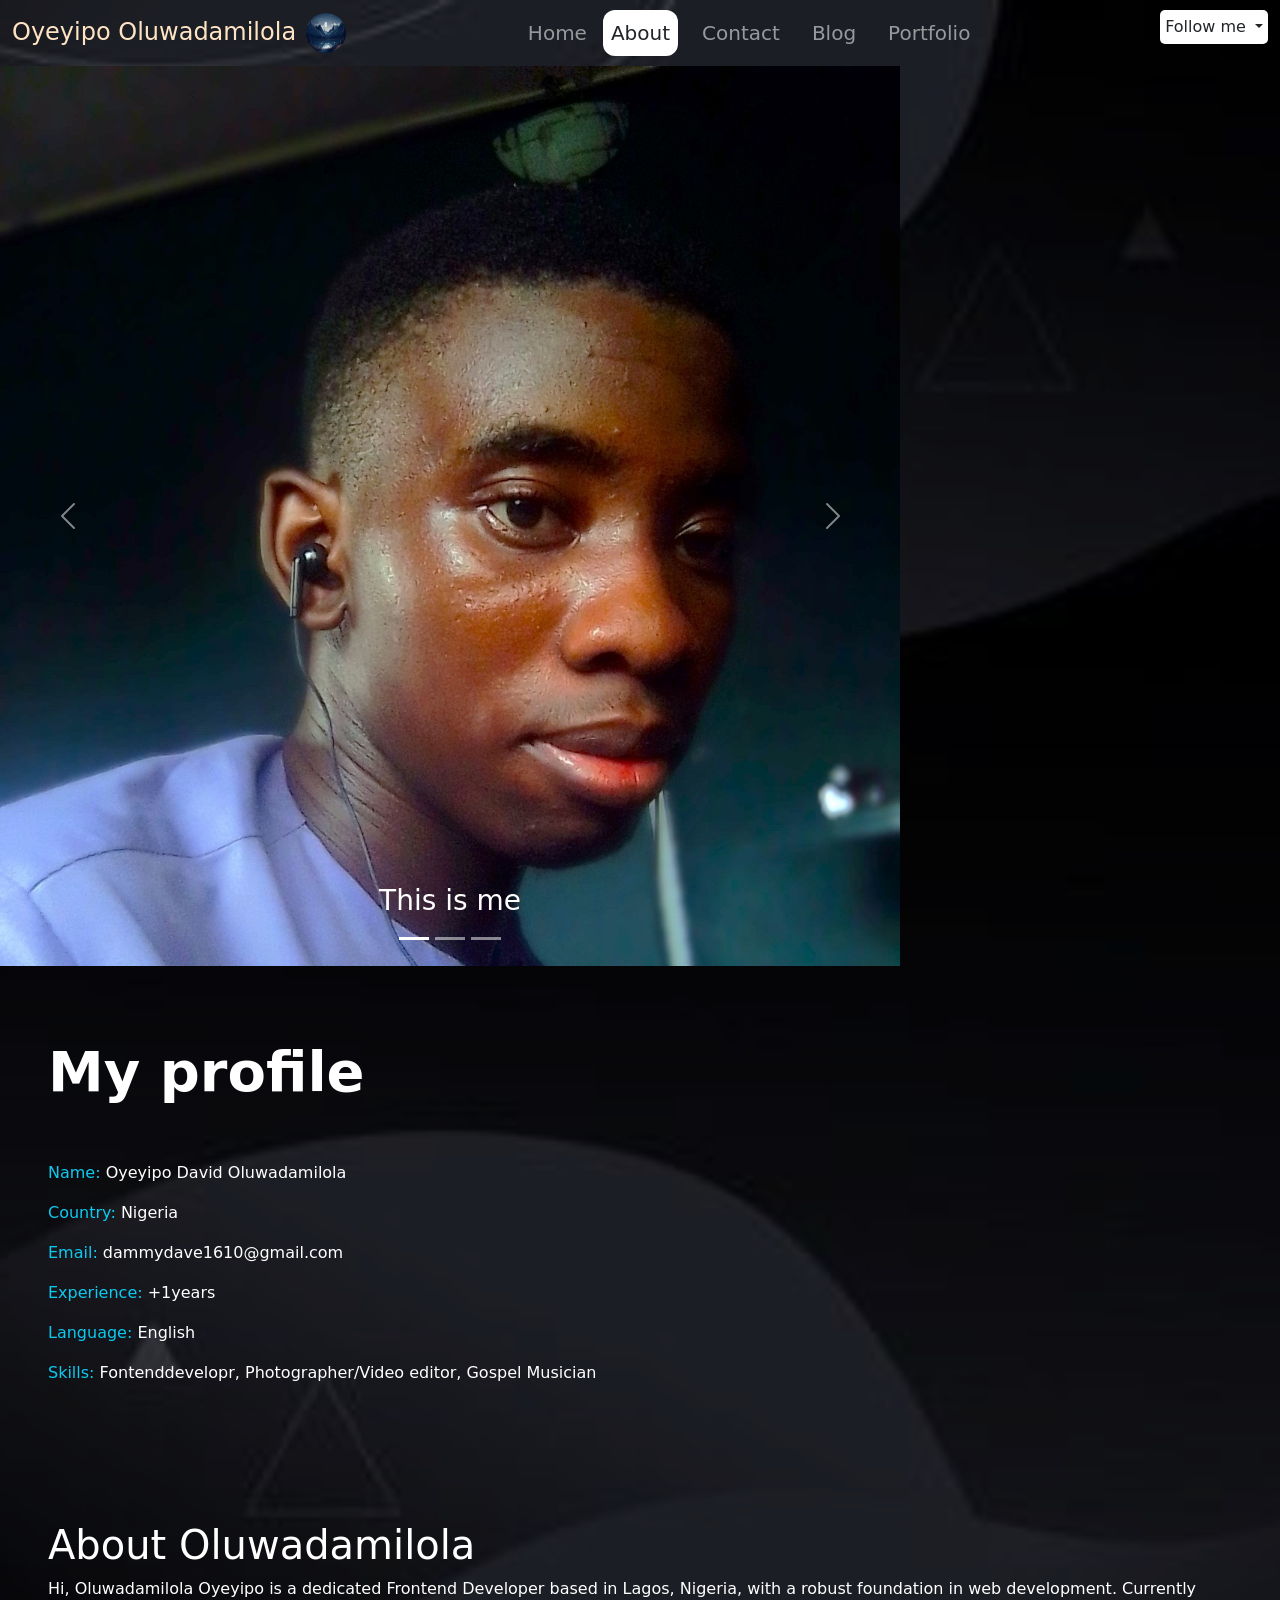
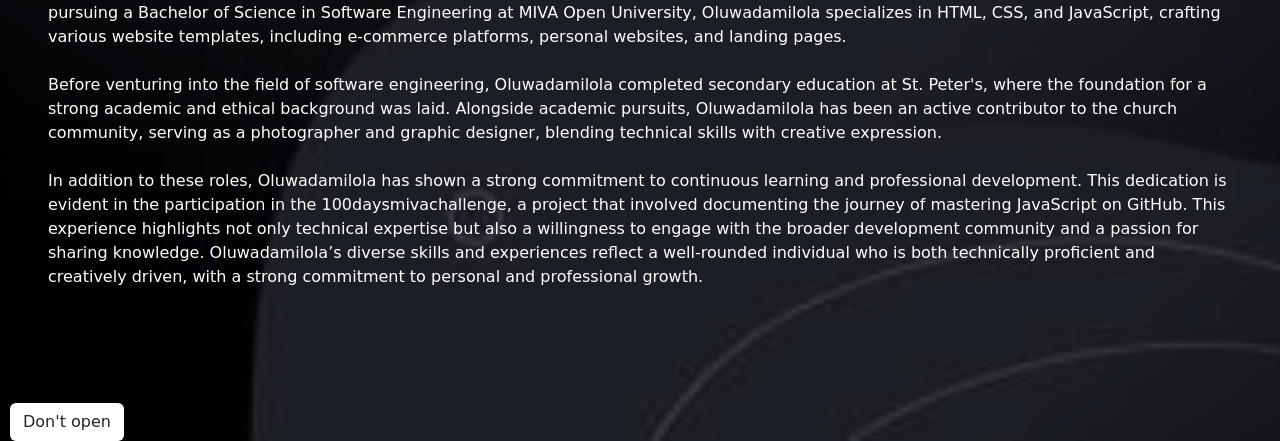
==== Abouts.html @ 4ee7ca97 "my website" ====
<!DOCTYPE html>
<html lang="en">
<head>
  <meta charset="UTF-8">
  <meta name="viewport" content="width=device-width, initial-scale=1.0">
  <title>About us</title>
  <link href="https://cdn.jsdelivr.net/npm/bootstrap@5.3.3/dist/css/bootstrap.min.css" rel="stylesheet">
  <link href="https://unpkg.com/aos@2.3.1/dist/aos.css" rel="stylesheet">
  <link rel="stylesheet" href="main.css">
</head>
<body class="About">

  <header>
    <!-- Navbar -->
    <nav class="navbar navbar-expand-lg navbar-dark bg-transparent">
      <div class="container-fluid">
        <!-- Logo -->
        <a class="navbar-brand fs-4" id="WO" style="color: bisque;" href="https://www.linkedin.com/in/damilola-oyeyipo-b483ba2ab/?lipi=urn%3Ali%3Apage%3Ad_flagship3_feed%3BelVd6LdhQ8W%2Fl%2FoCg8oj%2Bw%3D%3D">Oyeyipo Oluwadamilola<img src="./image/back_ground.jpeg" style="margin-left: 10px;" class="rounded-circle " height="40" width="40px">
          <!-- Toggle Btn --> </a>
        
        <button class="navbar-toggler shadow-none border-0" type="button" data-bs-toggle="offcanvas" data-bs-target="#offcanvasNavbar" aria-controls="offcanvasNavbar" aria-label="Toggle navigation">
          <span class="navbar-toggler-icon"></span>
        </button>
        <!-- SideBar -->
       
        <div class="offcanvas offcanvas-start" tabindex="-1" id="offcanvasNavbar" aria-labelledby="offcanvasNavbarLabel">
           <!-- Sidebar Header -->
          <div class="offcanvas-header text-white border-bottom">
            <h5 class="offcanvas-title" id="offcanvasNavbarLabel">Oyeyipo Oluwadamilola <br> <img src="./image/dami4.jpg" style=" background-position: center;" class="rounded-circle " height="40" width="40px"></h5>
            <button type="button" class="btn-close" data-bs-dismiss="offcanvas" aria-label="Close"></button>
          </div>
          <!-- Sidebar Body -->
          <div class="offcanvas-body d-flex flex-column flex-lg-row">
            <ul class="navbar-nav justify-content-center align-item-center fs-5 flex-grow-1 pe-3">
              <li class="nav-item">
                <a class="nav-link" aria-current="page" href="./Home.html"><i class="fa-solid fa-house"></i>  Home</a>
              </li>
              <li class="nav-item mx-2">
                <a class="nav-link active bg-white text-dark" style="border-radius: 12px;" href="./Abouts.html"> About</a>
              </li>
              <li class="nav-item mx-2">
                <a class="nav-link" href="contact.html">Contact</a>
              </li>
              <li class="nav-item mx-2">
                <a class="nav-link" href="./information.html">Blog</a>
              </li>
              <li class="nav-item mx-2">
                <a class="nav-link" href="./Portifolio.html">Portfolio</a>
              </li>
            </ul>
            <div class="nav-item dropdown text-dark" >
              <a class="Dn nav-link dropdown-toggle"   id="Db" href="#" role="button" data-bs-toggle="dropdown" aria-expanded="false">
                Follow me
              </a>
              <ul class="dropdown-menu" id="list">
                <li><a class="dropdown-item" href="https://www.facebook.com/profile.php?id=100080256798825"><i class="fa-brands fa-facebook"></i></a></li>
                <li><a class="dropdown-item" href="https://x.com/home?utm_source=homescreen&utm_medium=shortcut"><i class="fa-brands fa-x-twitter"></i></a></li>
                <li><a class="dropdown-item" href="t://github.com/Damixl213"><i class="fa-brands fa-github"></i></a></li>
                <li><a class="dropdown-item" href="https://www.youtube.com/@herothegamer8298"><i class="fa-brands fa-youtube"></i></a></li>
                <li>
                  <hr class="dropdown-divider">
                </li>
                <li><a class="dropdown-item" href="https://dev.to/damilola_oyeyipo_1348716f"><i class="fa-brands fa-dev"></i></a></li>
                <li><a class="dropdown-item" href="https://www.tiktok.com/@damilola14729"><i class="fa-brands fa-tiktok"></i></a></li>
              </ul>
            </div>
          </div>
        </div>
        </div>
    </nav>
    </header> 


  <section class="fo">
    <!-- Carousel -->
    <div id="demo" class="carousel slide" data-bs-ride="carousel" style="height: 100vh; width: 100vh; ">
    
      <!-- Indicators/dots -->
      <div class="carousel-indicators">
        <button type="button" data-bs-target="#demo" data-bs-slide-to="0" class="active"></button>
        <button type="button" data-bs-target="#demo" data-bs-slide-to="1"></button>
        <button type="button" data-bs-target="#demo" data-bs-slide-to="2"></button>
      </div>
      
      <!-- The slideshow/carousel -->
      <div class="carousel-inner">
        <div class="carousel-item active" style="height: 100vh; width: 100vh;">
          <img src="./image/dami4.jpg" alt="Me" class="d-block" style="width:100vh">
          <div class="carousel-caption">
            <h3>This is me</h3> 
          </div>
        </div>
        <div class="carousel-item"   style="height: 100vh; width: 100vh;">
          <img src="./image/miva.jpg" alt="Chicago" class="d-block" style="width:100%">
          <div class="carousel-caption text-info">
            <h3>Miva hangout 🥳</h3>
            <p>We had such a great time in Miva hangout</p> 
          </div> 
        </div>
        <div class="carousel-item " style="height:100vh; width: 100vh;" >
          <img src="./image/WIN_20240826_17_36_14_Pro.jpg" alt="New York" class="d-block" style="width:100%">
          <div class="carousel-caption">
            <h3>Studying Full-stack </h3>
            <p>Am currently studying Full-stack</p>
          </div>  
        </div>
      </div>
      
      <!-- Left and right controls/icons -->
      <button class="carousel-control-prev" type="button" data-bs-target="#demo" data-bs-slide="prev">
        <span class="carousel-control-prev-icon"></span>
      </button>
      <button class="carousel-control-next" type="button" data-bs-target="#demo" data-bs-slide="next">
        <span class="carousel-control-next-icon"></span>
      </button>
    </div>
    
    <div class="container-fluid mt-3 mt-4 p-5 bg-muted text-white"  data-aos="fade-right">
      <h3 class="display-4" style="font-weight: bold;" >My profile </h3>
     <br>
     <br>
      <p><span class="text-info">Name:</span>  Oyeyipo David Oluwadamilola</p> 
      <p><span class=" text-info">Country:</span> Nigeria</p> 
      <p><span class="text-info">Email:</span> dammydave1610@gmail.com</p> 
      <p><span class=" text-info">Experience:</span> +1years</p> 
      <p><span class=" text-info">Language:</span> English</p> 
      <p><span class=" text-info">Skills:</span> Fontenddevelopr, Photographer/Video editor, Gospel Musician </p> 

    </div>
    </section>
<section>
  <div class="mt-4 p-5  text-white rounded" style="border: white;" data-aos="zoom-in-left">
    <h1>About Oluwadamilola</h1>
    <p>Hi, Oluwadamilola Oyeyipo is a dedicated Frontend Developer based in Lagos, Nigeria, with a robust foundation in web development. Currently pursuing a Bachelor of Science in Software Engineering at MIVA Open University, Oluwadamilola specializes in HTML, CSS, and JavaScript, crafting various website templates, including e-commerce platforms, personal websites, and landing pages. <br> <br>

      Before venturing into the field of software engineering, Oluwadamilola completed secondary education at St. Peter's, where the foundation for a strong academic and ethical background was laid. Alongside academic pursuits, Oluwadamilola has been an active contributor to the church community, serving as a photographer and graphic designer, blending technical skills with creative expression. <br> <br>
      
      In addition to these roles, Oluwadamilola has shown a strong commitment to continuous learning and professional development. This dedication is evident in the participation in the 100daysmivachallenge, a project that involved documenting the journey of mastering JavaScript on GitHub. This experience highlights not only technical expertise but also a willingness to engage with the broader development community and a passion for sharing knowledge.
      
      Oluwadamilola’s diverse skills and experiences reflect a well-rounded individual who is both technically proficient and creatively driven, with a strong commitment to personal and professional growth.</p>
  </div>
</section>
    <footer>
      <div>
        <!-- Button to Open the Modal -->
<button type="button" class="btn" id="ice-cream" data-bs-toggle="modal" data-bs-target="#myModal">
  Don't open
</button>


<!-- The Modal -->
<div class="modal" id="myModal">
  <div class="modal-dialog">
    <div class="modal-content">

      <!-- Modal Header -->
      <div class="modal-header">
        <h4 class="modal-title">Hey?!,Now that you have open me</h4>
        <button type="button" class="btn-close" data-bs-dismiss="modal"></button>
      </div>

      <!-- Modal body -->
      <div class="modal-body">
        Come and buy me ice-cream am tired😥<br><br>
      <span class="text-info">My account Number :</span> 09020567225 <span style="color: rgb(154, 46, 255);">Palmpay</span>

      </div>

      <!-- Modal footer -->
      <div class="modal-footer">
        <P class="badge text-info" >Make sure You follow me  🙂</P>
        <button type="button" class="btn btn-danger" data-bs-dismiss="modal">Close</button>
      </div>

    </div>
  </div>
</div>
      </div>
    </footer>
    <script src="https://unpkg.com/aos@2.3.1/dist/aos.js"></script>
    <script>
      AOS.init();
    </script>
    <script src="https://cdn.jsdelivr.net/npm/bootstrap@5.3.3/dist/js/bootstrap.bundle.min.js"></script>
</body>
</html>
---- main.css ----
body{
  background: url(./image/Dark\ Desert.jpeg) rgba(0,0,0,0.3) ;
  background-blend-mode: multiply;
  background-position: center;
  background-size:cover ;
  background-repeat:no-repeat ;
}
#Db{
  background-color: 
  white; border-radius:
   5px; padding: 
   5px;
}

#list a:hover{
  transition: ease 0.8s;
  background-color: black;
  color: aliceblue;
}

#Db:hover {
 background-color:  rgb(0, 0, 0);
 color:white;
}
#df a{
  text-decoration: none;
}
#df i:hover {
  text-decoration: none;
  padding-right: 10px;
}

/* About us */
.About{
  background: url(./image/About.jpeg) rgba(0,0,0,0.3) ;
  background-blend-mode: multiply;
  background-position:center;
  background-size:cover;
  background-repeat:no-repeat ;
}
.fo{
  margin-bottom:12px ;
  border:slategrey;
  border-radius: 12px;
}
#ice-cream{
  margin-top: 50px;
  margin-left: 10px;
  background-color: white;
  text-align: center;
  
}
/* Contact me */

#accordion{
  margin-top: 200px;
}


@media(max-width: 991px){
  #offcanvasNavbar{

   background-color: rgb(255,255,255,0.13);
   backdrop-filter: blur(10px);
    }

}
#sos{
  padding-right: 10px;
}
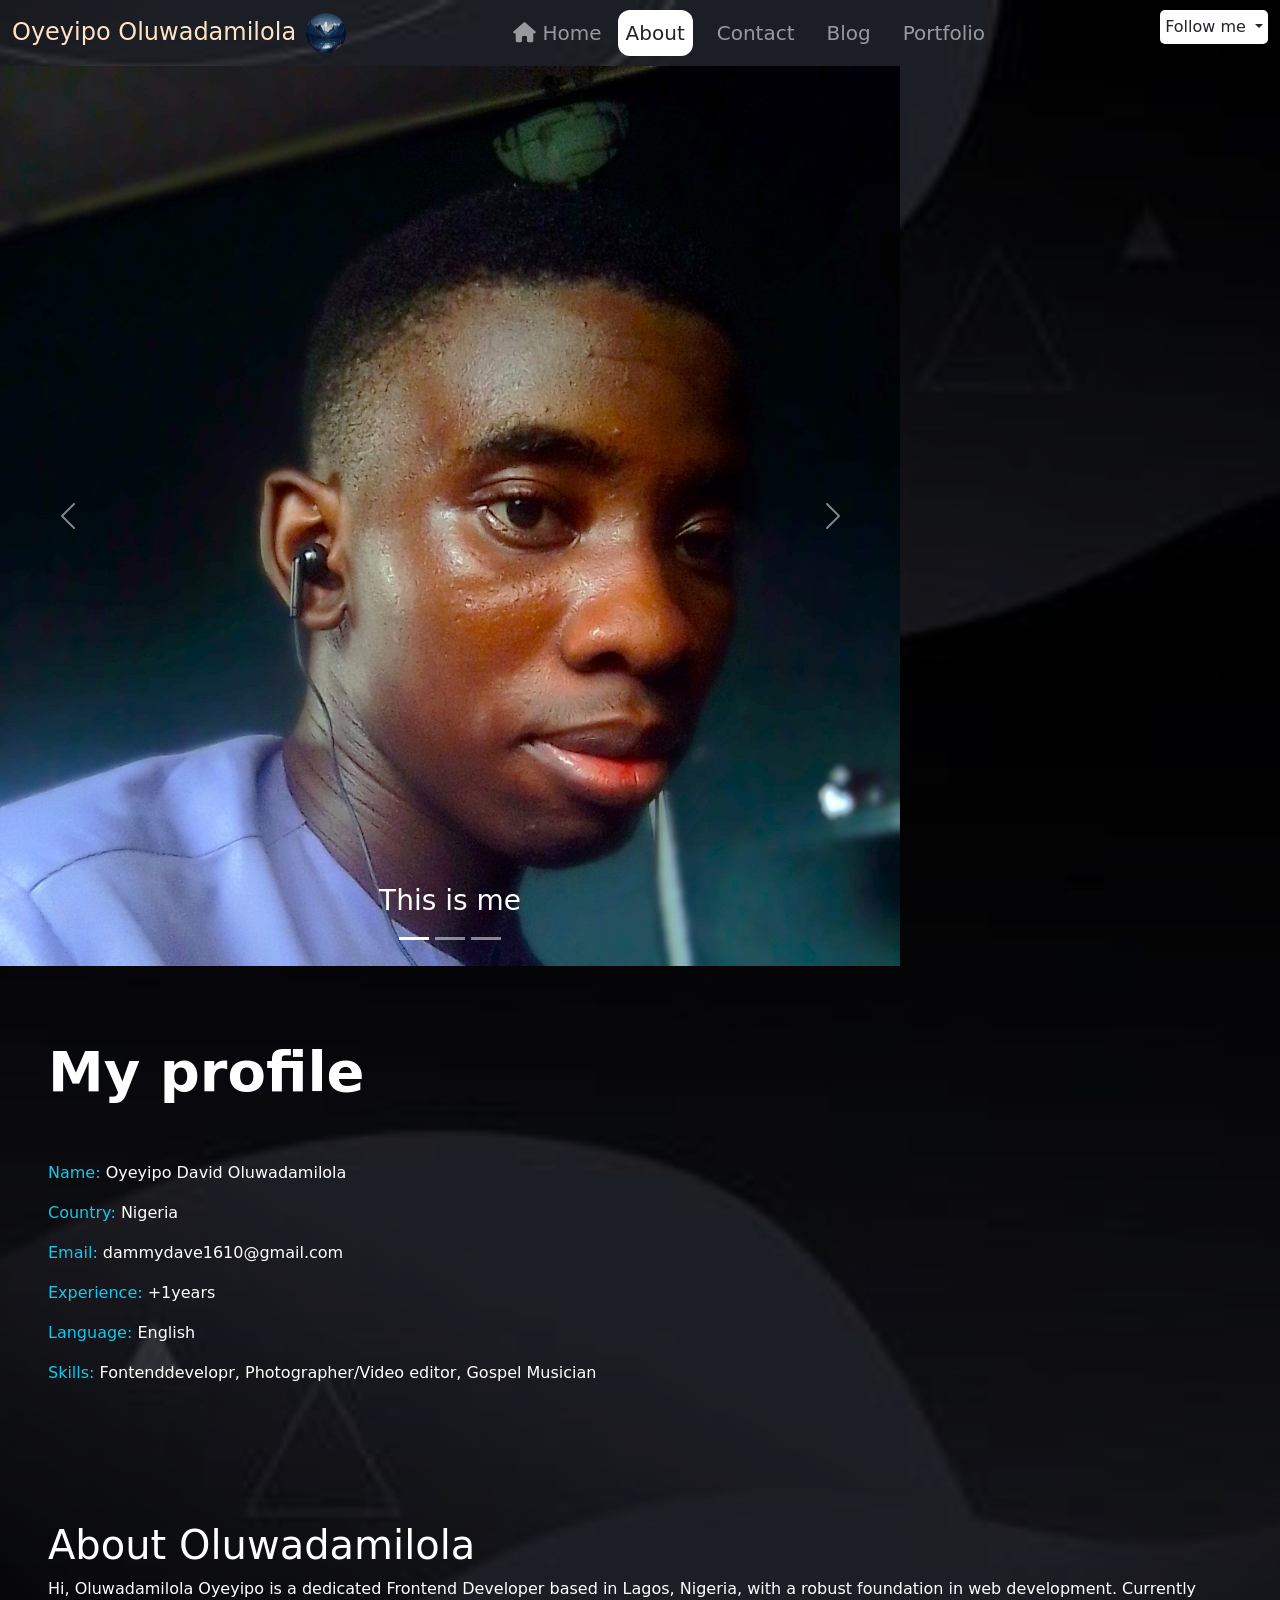
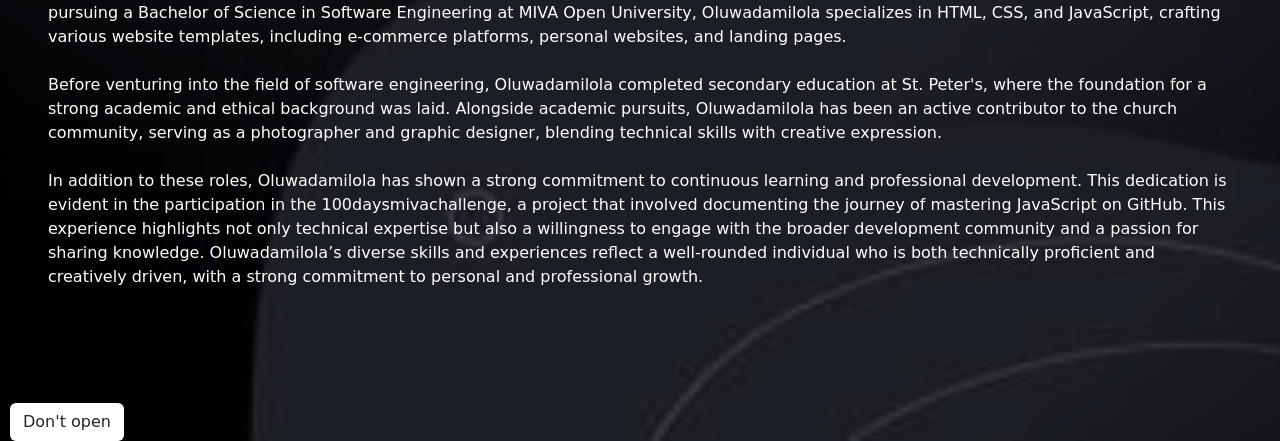
==== commit 44669052: "my website" ====
--- a/Abouts.html
+++ b/Abouts.html
@@ -6,6 +6,7 @@
   <title>About us</title>
   <link href="https://cdn.jsdelivr.net/npm/bootstrap@5.3.3/dist/css/bootstrap.min.css" rel="stylesheet">
   <link href="https://unpkg.com/aos@2.3.1/dist/aos.css" rel="stylesheet">
+  <link rel="stylesheet" href="https://cdnjs.cloudflare.com/ajax/libs/font-awesome/6.6.0/css/all.min.css" integrity="sha512-Kc323vGBEqzTmouAECnVceyQqyqdsSiqLQISBL29aUW4U/M7pSPA/gEUZQqv1cwx4OnYxTxve5UMg5GT6L4JJg==" crossorigin="anonymous" referrerpolicy="no-referrer" />
   <link rel="stylesheet" href="main.css">
 </head>
 <body class="About">
@@ -33,7 +34,7 @@
           <div class="offcanvas-body d-flex flex-column flex-lg-row">
             <ul class="navbar-nav justify-content-center align-item-center fs-5 flex-grow-1 pe-3">
               <li class="nav-item">
-                <a class="nav-link" aria-current="page" href="./Home.html"><i class="fa-solid fa-house"></i>  Home</a>
+                <a class="nav-link" aria-current="page" href="./index.html"><i class="fa-solid fa-house"></i>  Home</a>
               </li>
               <li class="nav-item mx-2">
                 <a class="nav-link active bg-white text-dark" style="border-radius: 12px;" href="./Abouts.html"> About</a>
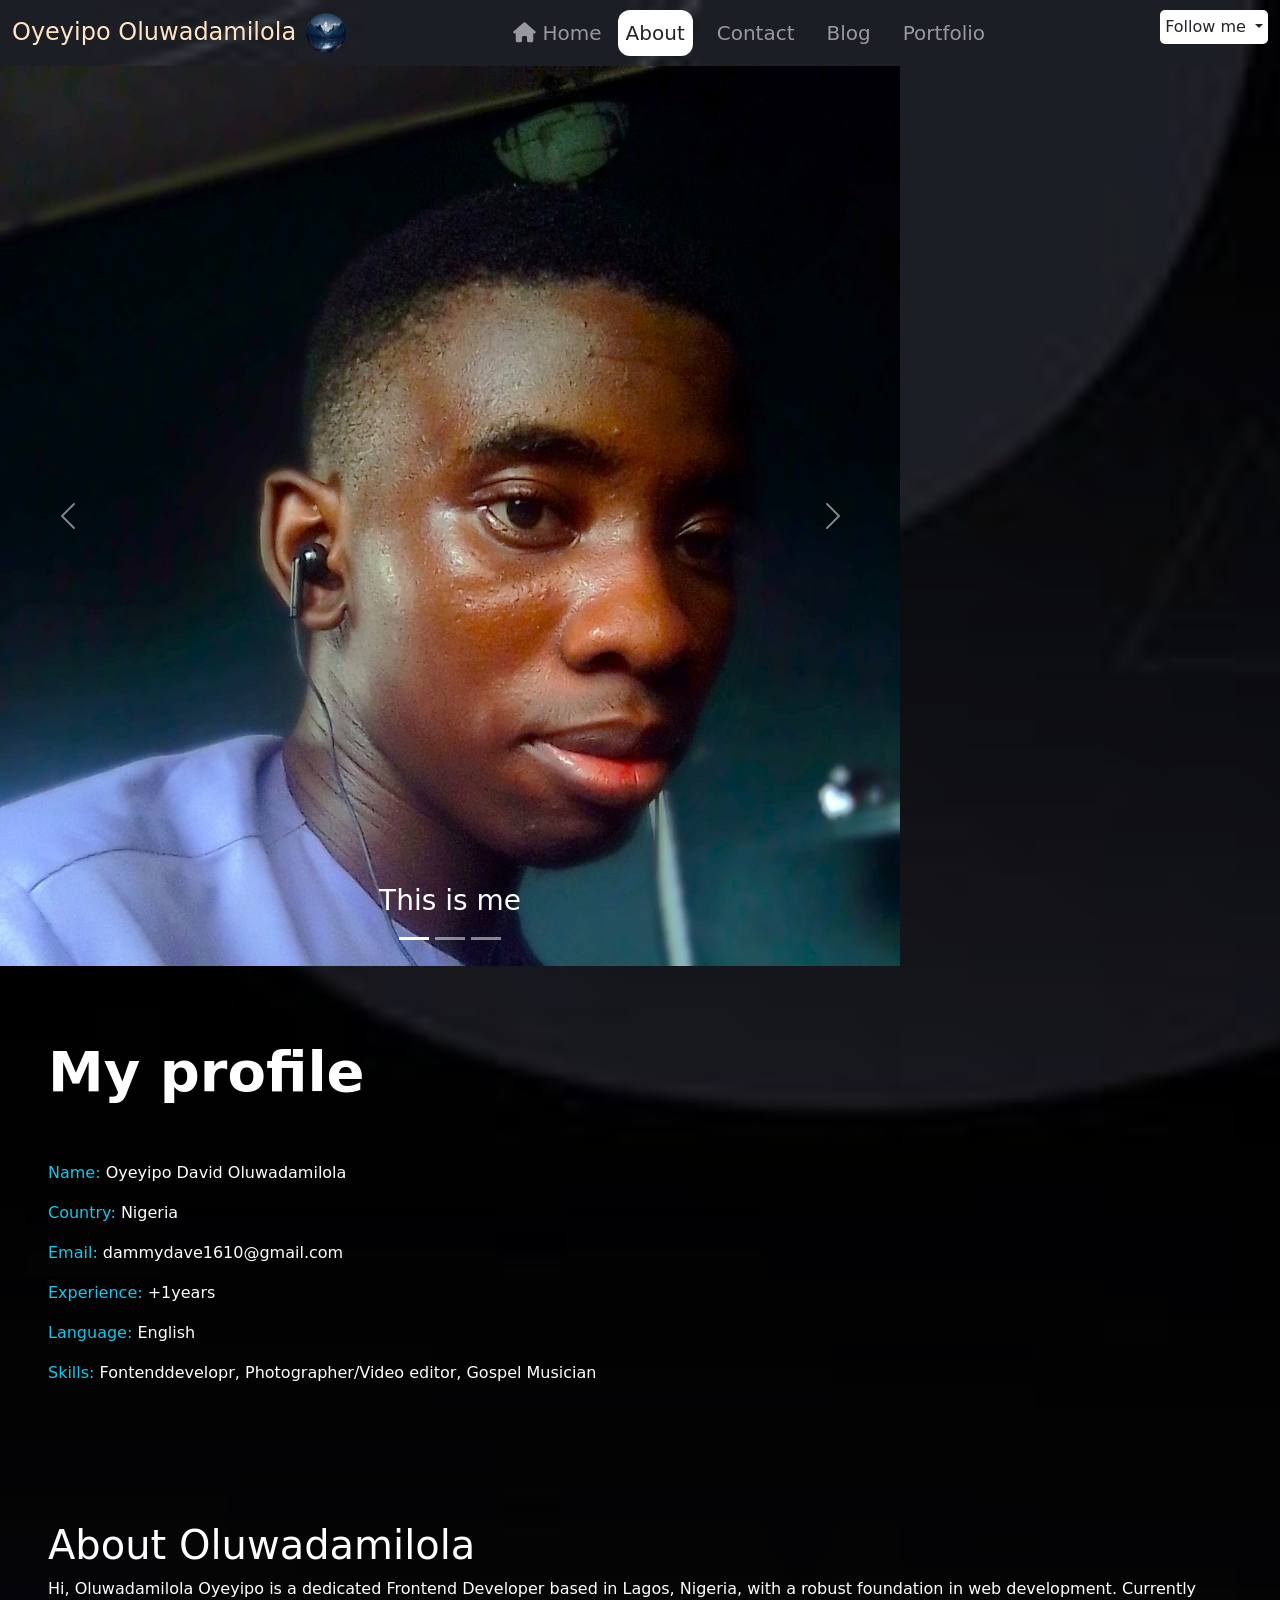
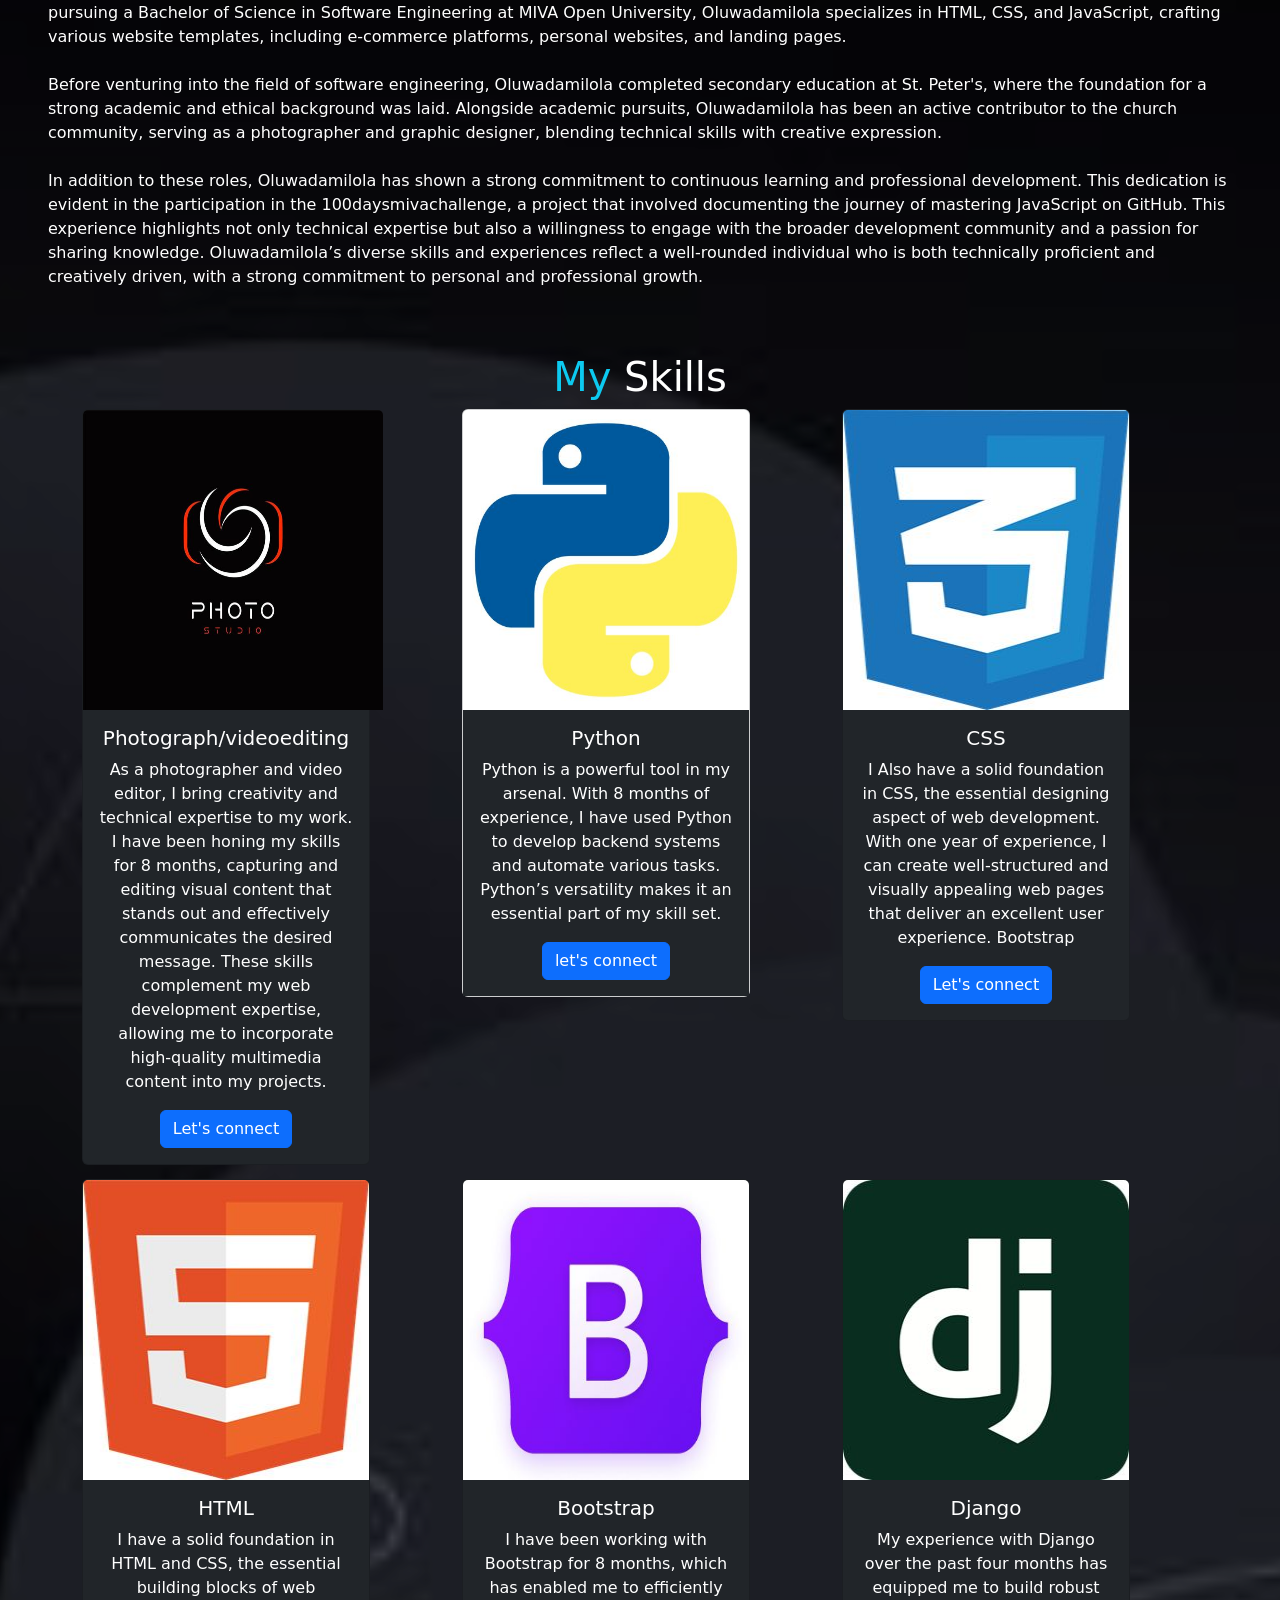
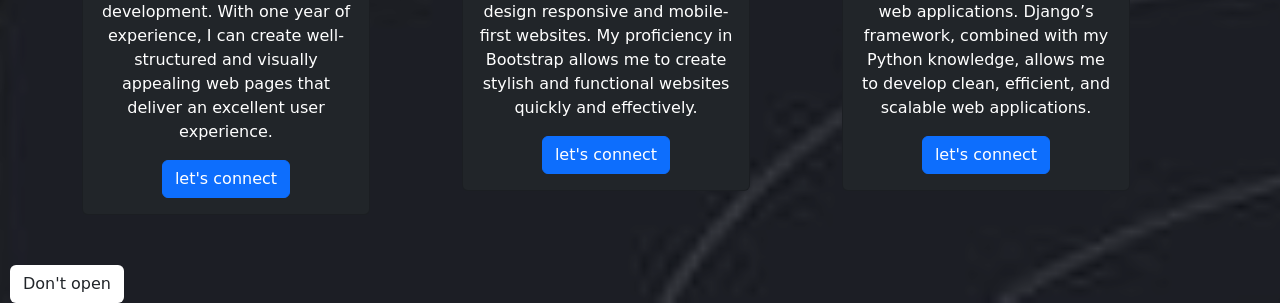
==== commit ff37df78: "my website" ====
--- a/Abouts.html
+++ b/Abouts.html
@@ -6,7 +6,7 @@
   <title>About us</title>
   <link href="https://cdn.jsdelivr.net/npm/bootstrap@5.3.3/dist/css/bootstrap.min.css" rel="stylesheet">
   <link href="https://unpkg.com/aos@2.3.1/dist/aos.css" rel="stylesheet">
-  <link rel="stylesheet" href="https://cdnjs.cloudflare.com/ajax/libs/font-awesome/6.6.0/css/all.min.css" integrity="sha512-Kc323vGBEqzTmouAECnVceyQqyqdsSiqLQISBL29aUW4U/M7pSPA/gEUZQqv1cwx4OnYxTxve5UMg5GT6L4JJg==" crossorigin="anonymous" referrerpolicy="no-referrer" />
+  <link rel="stylesheet" href="https://cdnjs.cloudflare.com/ajax/libs/font-awesome/6.6.0/css/all.min.css" integrity="sha512-Kc323vGBEqzTmouAECnVceyQqyqdsSiqLQISBL29aUW4U/M7pSPA/gEUZQqv1cwx4OnYxTxve5UMg5GT6L4JJg==" crossorigin="anonymous" referrerpolicy="no-referrer"/>
   <link rel="stylesheet" href="main.css">
 </head>
 <body class="About">
@@ -141,7 +141,79 @@
       Oluwadamilola’s diverse skills and experiences reflect a well-rounded individual who is both technically proficient and creatively driven, with a strong commitment to personal and professional growth.</p>
   </div>
 </section>
-    <footer>
+<section>
+  <div class="text-center text-white">
+    <h1><span class="text-info">My</span> Skills</h1>
+   <div class="container">
+   <div class="row">
+    <div class="col-md-4">
+    <div class="card bg-dark text-white" style="width: 18rem;">
+    <img src="./image/Camera.jpeg" style="height: 300px; width: 300px; " class="card-img-top" alt="...">
+    <div class="card-body">
+      <h5 class="card-title">Photograph/videoediting</h5>
+      <p class="card-text">As a photographer and video editor, I bring creativity and technical expertise to my work. I have been honing my skills for 8 months, capturing and editing visual content that stands out and effectively communicates the desired message. These skills complement my web development expertise, allowing me to incorporate high-quality multimedia content into my projects.</p>
+      <a href="./contact.html" class="btn btn-primary">Let's connect</a>
+     </div>
+    </div>
+    </div>
+    <div class="col-md-4">
+    <div class="card bg-light" style="width: 18rem;">
+    <img src="./image/Python.jpeg" style="height: 300px;"  class="card-img-top" alt="...">
+    <div class="card-body bg-dark text-white">
+      <h5 class="card-title">Python</h5>
+      <p class="card-text">Python is a powerful tool in my arsenal. With 8 months of experience, I have used Python to develop backend systems and automate various tasks. Python’s versatility makes it an essential part of my skill set.</p>
+      <a href="./contact.html" class="btn btn-primary">let's connect</a>
+     </div>
+    </div>
+    </div>
+    <div class="col-md-4">
+    <div class="card bg-dark text-white" style="width: 18rem;">
+    <img src="./image/CSS.jpeg" style="height: 300px; " class="card-img-top" alt="...">
+    <div class="card-body">
+      <h5 class="card-title">CSS</h5>
+      <p class="card-text"> I Also have a solid foundation in  CSS, the essential designing aspect of web development. With one year of experience, I can create well-structured and visually appealing web pages that deliver an excellent user experience.
+        Bootstrap</p>
+      <a href="./contact.html" class="btn btn-primary">Let's connect</a>
+     </div>
+    </div>
+    </div>
+    </div>
+   <div class="row" style="margin-top: 14px;">
+    <div class="col-md-4">
+    <div class="card bg-dark text-white" style="width: 18rem;">
+    <img src="./image/HTML5.jpeg" class="card-img-top" style="height: 300px;" alt="...">
+    <div class="card-body">
+      <h5 class="card-title">HTML</h5>
+      <p class="card-text">I have a solid foundation in HTML and CSS, the essential building blocks of web development. With one year of experience, I can create well-structured and visually appealing web pages that deliver an excellent user experience.</p>
+      <a href="./contact.html" class="btn btn-primary">let's connect</a>
+     </div>
+    </div>
+    </div>
+    <div class="col-md-4">
+    <div class="card bg-dark text-white" style="width: 18rem;">
+    <img src="./image/Bootstrap 5.jpeg" style="height: 300px; width:2 00px;" class="card-img-top" alt="...">
+    <div class="card-body">
+      <h5 class="card-title"> Bootstrap</h5>
+      <p class="card-text"> I have been working with Bootstrap for 8 months, which has enabled me to efficiently design responsive and mobile-first websites. My proficiency in Bootstrap allows me to create stylish and functional websites quickly and effectively.</p>
+      <a href="./contact.html" class="btn btn-primary">let's connect</a>
+     </div>
+    </div>
+    </div>
+    <div class="col-md-4">
+    <div class="card bg-dark text-white" style="width: 18rem;">
+    <img src="./image/Django.jpeg" class="card-img-top" style="height:300px;" alt="...">
+    <div class="card-body">
+      <h5 class="card-title">Django</h5>
+      <p class="card-text">My experience with Django over the past four months has equipped me to build robust web applications. Django’s framework, combined with my Python knowledge, allows me to develop clean, efficient, and scalable web applications.</p>
+      <a href="./contact.html" class="btn btn-primary">let's connect  </a>
+     </div>
+    </div>
+    </div>
+    </div>
+   </div>
+ </div>
+</section>
+    <footer class="justify-content-end">
       <div>
         <!-- Button to Open the Modal -->
 <button type="button" class="btn" id="ice-cream" data-bs-toggle="modal" data-bs-target="#myModal">
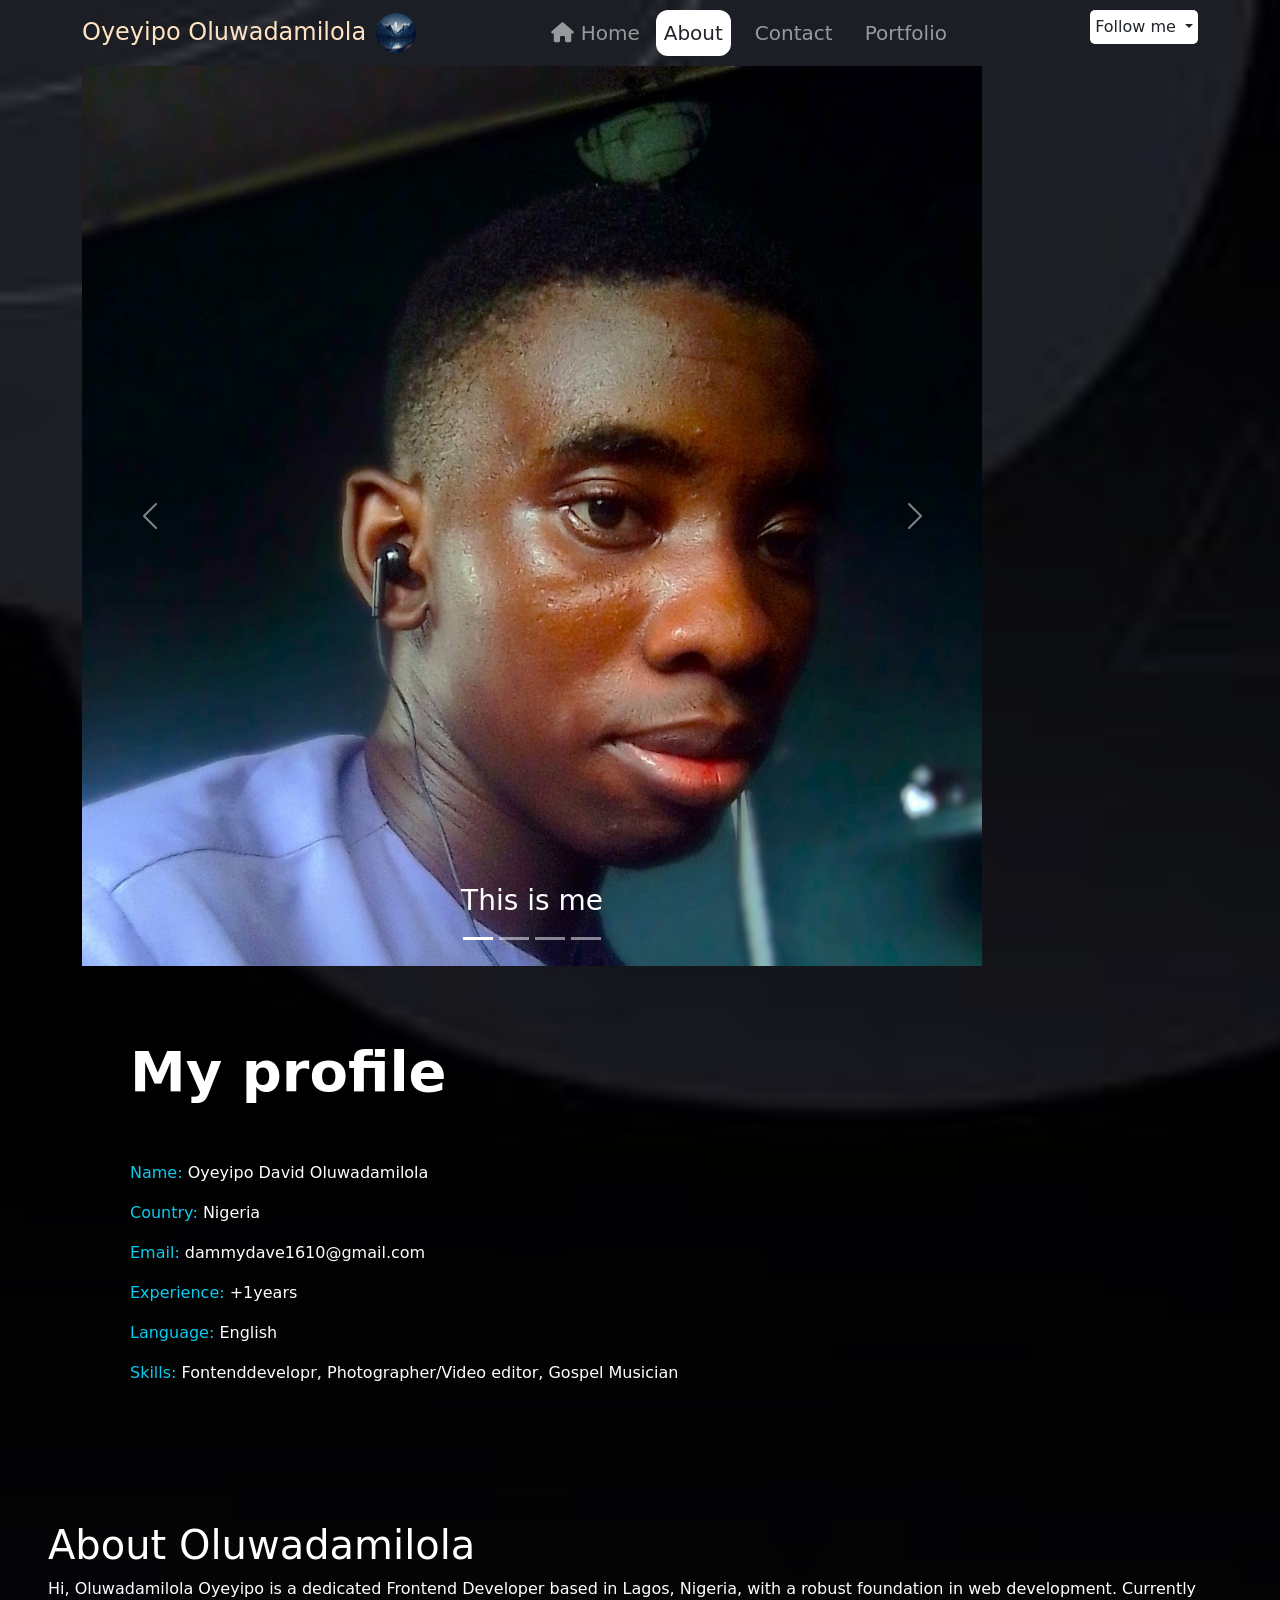
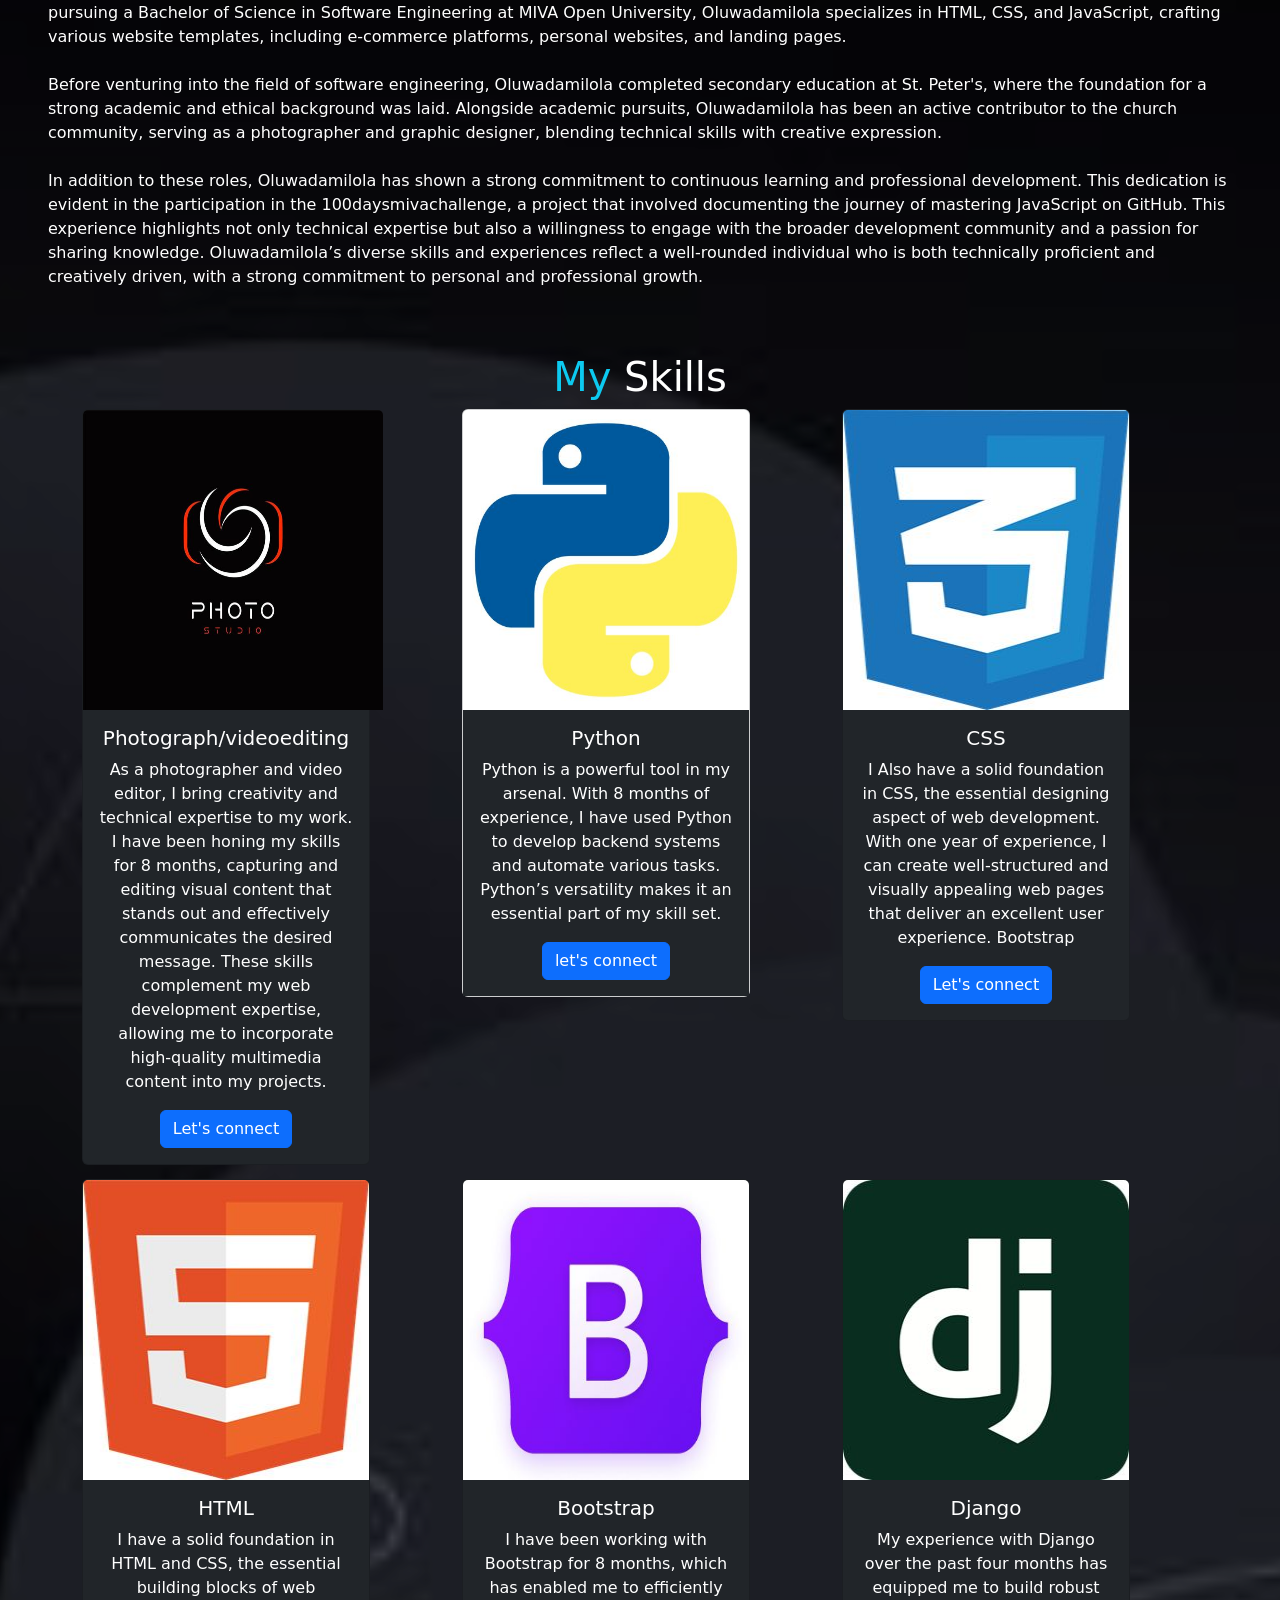
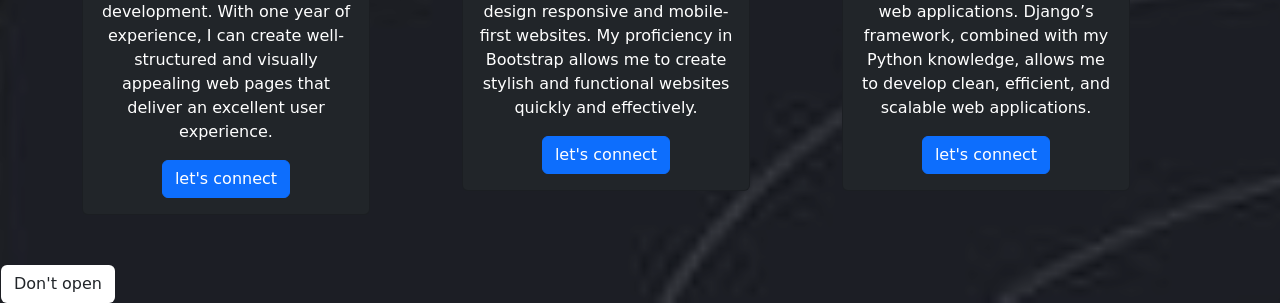
==== commit 33020ea5: "my website" ====
--- a/Abouts.html
+++ b/Abouts.html
@@ -14,7 +14,7 @@
   <header>
     <!-- Navbar -->
     <nav class="navbar navbar-expand-lg navbar-dark bg-transparent">
-      <div class="container-fluid">
+      <div class="container">
         <!-- Logo -->
         <a class="navbar-brand fs-4" id="WO" style="color: bisque;" href="https://www.linkedin.com/in/damilola-oyeyipo-b483ba2ab/?lipi=urn%3Ali%3Apage%3Ad_flagship3_feed%3BelVd6LdhQ8W%2Fl%2FoCg8oj%2Bw%3D%3D">Oyeyipo Oluwadamilola<img src="./image/back_ground.jpeg" style="margin-left: 10px;" class="rounded-circle " height="40" width="40px">
           <!-- Toggle Btn --> </a>
@@ -27,23 +27,20 @@
         <div class="offcanvas offcanvas-start" tabindex="-1" id="offcanvasNavbar" aria-labelledby="offcanvasNavbarLabel">
            <!-- Sidebar Header -->
           <div class="offcanvas-header text-white border-bottom">
-            <h5 class="offcanvas-title" id="offcanvasNavbarLabel">Oyeyipo Oluwadamilola <br> <img src="./image/dami4.jpg" style=" background-position: center;" class="rounded-circle " height="40" width="40px"></h5>
+            <h5 class="offcanvas-title" id="offcanvasNavbarLabel">Oyeyipo Oluwadamilola <br> <img src="./image/dami4.jpg" style=" background-position: center;" class="rounded-circle " height="40px" width="40px"></h5>
             <button type="button" class="btn-close" data-bs-dismiss="offcanvas" aria-label="Close"></button>
           </div>
           <!-- Sidebar Body -->
           <div class="offcanvas-body d-flex flex-column flex-lg-row">
             <ul class="navbar-nav justify-content-center align-item-center fs-5 flex-grow-1 pe-3">
               <li class="nav-item">
-                <a class="nav-link" aria-current="page" href="./index.html"><i class="fa-solid fa-house"></i>  Home</a>
+                <a class="nav-link" aria-current="page" href="./Home.html"><i class="fa-solid fa-house"></i>  Home</a>
               </li>
               <li class="nav-item mx-2">
                 <a class="nav-link active bg-white text-dark" style="border-radius: 12px;" href="./Abouts.html"> About</a>
               </li>
               <li class="nav-item mx-2">
                 <a class="nav-link" href="contact.html">Contact</a>
-              </li>
-              <li class="nav-item mx-2">
-                <a class="nav-link" href="./information.html">Blog</a>
               </li>
               <li class="nav-item mx-2">
                 <a class="nav-link" href="./Portifolio.html">Portfolio</a>
@@ -73,6 +70,8 @@
 
 
   <section class="fo">
+    <div class="container">
+
     <!-- Carousel -->
     <div id="demo" class="carousel slide" data-bs-ride="carousel" style="height: 100vh; width: 100vh; ">
     
@@ -81,6 +80,7 @@
         <button type="button" data-bs-target="#demo" data-bs-slide-to="0" class="active"></button>
         <button type="button" data-bs-target="#demo" data-bs-slide-to="1"></button>
         <button type="button" data-bs-target="#demo" data-bs-slide-to="2"></button>
+        <button type="button" data-bs-target="#demo" data-bs-slide-to="3"></button>
       </div>
       
       <!-- The slideshow/carousel -->
@@ -92,7 +92,7 @@
           </div>
         </div>
         <div class="carousel-item"   style="height: 100vh; width: 100vh;">
-          <img src="./image/miva.jpg" alt="Chicago" class="d-block" style="width:100%">
+          <img src="./image/WhatsApp Image 2024-04-27 at 20.50.39_9dff69b5.jpg" alt="Chicago" class="d-block" style="width:100%">
           <div class="carousel-caption text-info">
             <h3>Miva hangout 🥳</h3>
             <p>We had such a great time in Miva hangout</p> 
@@ -103,6 +103,13 @@
           <div class="carousel-caption">
             <h3>Studying Full-stack </h3>
             <p>Am currently studying Full-stack</p>
+          </div>  
+        </div>
+        <div class="carousel-item " style="height:100vh; width: 100vh;" >
+          <img src="./image/WhatsApp Image 2024-04-27 at 20.50.40_cca976e4.jpg" alt="New York" class="d-block" style="width:100%">
+          <div class="carousel-caption">
+            <h3>Miva hangout</h3>
+            <p>Am looking forward for the next one</p>
           </div>  
         </div>
       </div>
@@ -116,22 +123,23 @@
       </button>
     </div>
     
-    <div class="container-fluid mt-3 mt-4 p-5 bg-muted text-white"  data-aos="fade-right">
-      <h3 class="display-4" style="font-weight: bold;" >My profile </h3>
+    <div class="container-fluid mt-3 mt-4 p-5 bg-muted text-white">
+      <h3 class="display-4" style="font-weight: bold; " data-aos="fade-down" >My profile </h3>
      <br>
      <br>
-      <p><span class="text-info">Name:</span>  Oyeyipo David Oluwadamilola</p> 
-      <p><span class=" text-info">Country:</span> Nigeria</p> 
-      <p><span class="text-info">Email:</span> dammydave1610@gmail.com</p> 
-      <p><span class=" text-info">Experience:</span> +1years</p> 
-      <p><span class=" text-info">Language:</span> English</p> 
-      <p><span class=" text-info">Skills:</span> Fontenddevelopr, Photographer/Video editor, Gospel Musician </p> 
-
-    </div>
+      <p data-aos="fade-right" ><span class="text-info" >Name:</span>  Oyeyipo David Oluwadamilola</p> 
+      <p data-aos="fade-right"><span class=" text-info">Country:</span> Nigeria</p> 
+      <p data-aos="fade-right"><span class="text-info">Email:</span> dammydave1610@gmail.com</p> 
+      <p data-aos="fade-right"><span class=" text-info">Experience:</span> +1years</p> 
+      <p data-aos="fade-right"><span class=" text-info">Language:</span> English</p> 
+      <p data-aos="fade-right"><span class=" text-info">Skills:</span> Fontenddevelopr, Photographer/Video editor, Gospel Musician </p> 
+
+    </div>
+  </div>
     </section>
 <section>
-  <div class="mt-4 p-5  text-white rounded" style="border: white;" data-aos="zoom-in-left">
-    <h1>About Oluwadamilola</h1>
+  <div class="mt-4 p-5  text-white rounded" style="border: white;" data-aos="fade-down">
+    <h1 data-aos="fade-right" >About Oluwadamilola</h1>
     <p>Hi, Oluwadamilola Oyeyipo is a dedicated Frontend Developer based in Lagos, Nigeria, with a robust foundation in web development. Currently pursuing a Bachelor of Science in Software Engineering at MIVA Open University, Oluwadamilola specializes in HTML, CSS, and JavaScript, crafting various website templates, including e-commerce platforms, personal websites, and landing pages. <br> <br>
 
       Before venturing into the field of software engineering, Oluwadamilola completed secondary education at St. Peter's, where the foundation for a strong academic and ethical background was laid. Alongside academic pursuits, Oluwadamilola has been an active contributor to the church community, serving as a photographer and graphic designer, blending technical skills with creative expression. <br> <br>
--- a/main.css
+++ b/main.css
@@ -2,7 +2,7 @@
   background: url(./image/Dark\ Desert.jpeg) rgba(0,0,0,0.3) ;
   background-blend-mode: multiply;
   background-position: center;
-  background-size:cover ;
+  background-size:cover;
   background-repeat:no-repeat ;
 }
 #Db{
@@ -24,10 +24,46 @@
 }
 #df a{
   text-decoration: none;
+  text-align: left;
 }
 #df i:hover {
   text-decoration: none;
   padding-right: 10px;
+}
+#sos a p i{
+  margin-left:13px;
+   padding: 10px; 
+   background-color: greenyellow; 
+   border-radius:100px;
+    font-size: 20px;  
+    padding-right:12px;
+}
+#sos a p:active{
+color: bisque;
+}
+#sos a p{
+  padding:0px;
+  margin: 0px;
+  border-radius: 20px;
+}
+#sos a p:active{
+  padding:1px;
+  margin: 0px;
+  border-radius: 20px;
+
+}
+#sos a p i:hover{
+  background-color: black ;
+  transition: 900ms ease-in-out;
+  transform: scale(1.2); 
+}
+.wrapper{
+display: inline-flex;
+
+}
+.wrapper .static-txt{
+  font-size: 30px;
+  font-weight: 400;
 }
 
 /* About us */
@@ -37,6 +73,7 @@
   background-position:center;
   background-size:cover;
   background-repeat:no-repeat ;
+
 }
 .fo{
   margin-bottom:12px ;
@@ -45,7 +82,7 @@
 }
 #ice-cream{
   margin-top: 50px;
-  margin-left: 10px;
+  margin-left: 1px;
   background-color: white;
   text-align: center;
   
@@ -54,6 +91,16 @@
 
 #accordion{
   margin-top: 200px;
+}
+
+/* blog */
+
+.cod{
+  background: url(./image/back_ground.jpeg) rgba(0,0,0,0.3) ;
+  background-blend-mode: multiply;
+  background-position:center;
+  background-size:cover;
+  background-repeat:no-repeat ;
 }
 
 
